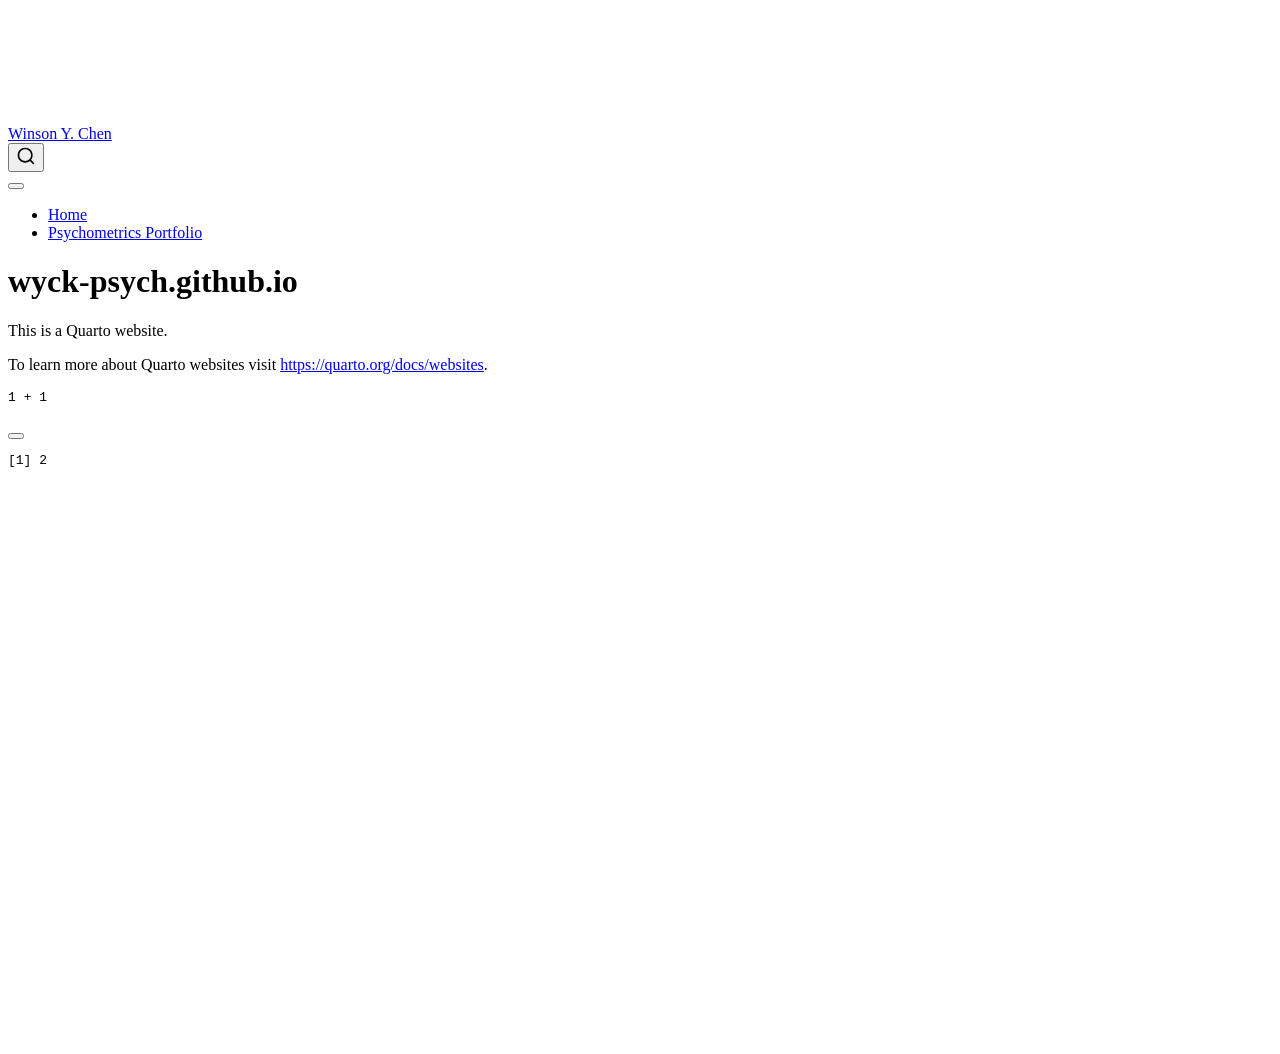
==== docs/index.html @ 18264ec0 "changed theme to minty" ====
<!DOCTYPE html>
<html xmlns="http://www.w3.org/1999/xhtml" lang="en" xml:lang="en"><head>

<meta charset="utf-8">
<meta name="generator" content="quarto-1.9.38">

<meta name="viewport" content="width=device-width, initial-scale=1.0, user-scalable=yes">


<title>wyck-psych.github.io – Winson Y. Chen</title>
<style>
/* Default styles provided by pandoc.
** See https://pandoc.org/MANUAL.html#variables-for-html for config info.
*/
code{white-space: pre-wrap;}
span.smallcaps{font-variant: small-caps;}
div.columns{display: flex; gap: min(4vw, 1.5em);}
div.column{flex: auto; overflow-x: auto;}
div.hanging-indent{margin-left: 1.5em; text-indent: -1.5em;}
ul.task-list{list-style: none;}
ul.task-list li input[type="checkbox"] {
  width: 0.8em;
  margin: 0 0.8em 0.2em -1em; /* quarto-specific, see https://github.com/quarto-dev/quarto-cli/issues/4556 */ 
  vertical-align: middle;
}
/* CSS for syntax highlighting */
html { -webkit-text-size-adjust: 100%; }
pre > code.sourceCode { white-space: pre; position: relative; }
pre > code.sourceCode > span { display: inline-block; line-height: 1.25; }
pre > code.sourceCode > span:empty { height: 1.2em; }
.sourceCode { overflow: visible; }
code.sourceCode > span { color: inherit; text-decoration: inherit; }
div.sourceCode { margin: 1em 0; }
pre.sourceCode { margin: 0; }
@media screen {
div.sourceCode { overflow: auto; }
}
@media print {
pre > code.sourceCode { white-space: pre-wrap; }
pre > code.sourceCode > span { text-indent: -5em; padding-left: 5em; }
}
pre.numberSource code
  { counter-reset: source-line 0; }
pre.numberSource code > span
  { position: relative; left: -4em; counter-increment: source-line; }
pre.numberSource code > span > a:first-child::before
  { content: counter(source-line);
    position: relative; left: -1em; text-align: right; vertical-align: baseline;
    border: none; display: inline-block;
    -webkit-touch-callout: none; -webkit-user-select: none;
    -khtml-user-select: none; -moz-user-select: none;
    -ms-user-select: none; user-select: none;
    padding: 0 4px; width: 4em;
  }
pre.numberSource { margin-left: 3em;  padding-left: 4px; }
div.sourceCode
  {   }
@media screen {
pre > code.sourceCode > span > a:first-child::before { text-decoration: underline; }
}
</style>


<script src="site_libs/quarto-nav/quarto-nav.js"></script>
<script src="site_libs/quarto-nav/headroom.min.js"></script>
<script src="site_libs/clipboard/clipboard.min.js"></script>
<script src="site_libs/quarto-search/autocomplete.umd.js"></script>
<script src="site_libs/quarto-search/fuse.min.js"></script>
<script src="site_libs/quarto-search/quarto-search.js"></script>
<meta name="quarto:offset" content="./">
<script src="site_libs/quarto-html/quarto.js" type="module"></script>
<script src="site_libs/quarto-html/tabsets/tabsets.js" type="module"></script>
<script src="site_libs/quarto-html/popper.min.js"></script>
<script src="site_libs/quarto-html/tippy.umd.min.js"></script>
<script src="site_libs/quarto-html/anchor.min.js"></script>
<link href="site_libs/quarto-html/tippy.css" rel="stylesheet">
<link href="site_libs/quarto-html/quarto-syntax-highlighting-15634bcf2e68342d4ad2dfa704d543f6.css" rel="stylesheet" id="quarto-text-highlighting-styles">
<script src="site_libs/bootstrap/bootstrap.min.js"></script>
<link href="site_libs/bootstrap/bootstrap-icons.css" rel="stylesheet">
<link href="site_libs/bootstrap/bootstrap-9c8f6917bb976eb1370e91c8fae1e261.min.css" rel="stylesheet" append-hash="true" id="quarto-bootstrap" data-mode="light">
<script id="quarto-search-options" type="application/json">{
  "location": "navbar",
  "copy-button": false,
  "collapse-after": 3,
  "panel-placement": "end",
  "type": "overlay",
  "limit": 50,
  "keyboard-shortcut": [
    "f",
    "/",
    "s"
  ],
  "show-item-context": false,
  "language": {
    "search-no-results-text": "No results",
    "search-matching-documents-text": "matching documents",
    "search-copy-link-title": "Copy link to search",
    "search-hide-matches-text": "Hide additional matches",
    "search-more-match-text": "more match in this document",
    "search-more-matches-text": "more matches in this document",
    "search-clear-button-title": "Clear",
    "search-text-placeholder": "",
    "search-detached-cancel-button-title": "Cancel",
    "search-submit-button-title": "Submit",
    "search-label": "Search"
  }
}</script>


<link rel="stylesheet" href="styles.css">
</head>

<body class="nav-fixed quarto-light">

<div id="quarto-search-results"></div>
  <header id="quarto-header" class="headroom fixed-top">
    <nav class="navbar navbar-expand-lg " data-bs-theme="dark">
      <div class="navbar-container container-fluid">
      <div class="navbar-brand-container mx-auto">
    <a class="navbar-brand" href="./index.html">
    <span class="navbar-title">Winson Y. Chen</span>
    </a>
  </div>
            <div id="quarto-search" class="" title="Search"></div>
          <button class="navbar-toggler" type="button" data-bs-toggle="collapse" data-bs-target="#navbarCollapse" aria-controls="navbarCollapse" role="menu" aria-expanded="false" aria-label="Toggle navigation" onclick="if (window.quartoToggleHeadroom) { window.quartoToggleHeadroom(); }">
  <span class="navbar-toggler-icon"></span>
</button>
          <div class="collapse navbar-collapse" id="navbarCollapse">
            <ul class="navbar-nav navbar-nav-scroll me-auto">
  <li class="nav-item">
    <a class="nav-link active" href="./index.html" aria-current="page"> 
<span class="menu-text">Home</span></a>
  </li>  
  <li class="nav-item">
    <a class="nav-link" href="./Psychometrics_Portfolio.html"> 
<span class="menu-text">Psychometrics Portfolio</span></a>
  </li>  
</ul>
          </div> <!-- /navcollapse -->
            <div class="quarto-navbar-tools">
</div>
      </div> <!-- /container-fluid -->
    </nav>
</header>
<!-- content -->
<div id="quarto-content" class="quarto-container page-columns page-rows-contents page-layout-article page-navbar">
<!-- sidebar -->
<!-- margin-sidebar -->
    <div id="quarto-margin-sidebar" class="sidebar margin-sidebar zindex-bottom">
        
    </div>
<!-- main -->
<main class="content" id="quarto-document-content">

<header id="title-block-header" class="quarto-title-block default">
<div class="quarto-title">
<h1 class="title">wyck-psych.github.io</h1>
</div>



<div class="quarto-title-meta">

    
  
    
  </div>
  


</header>


<p>This is a Quarto website.</p>
<p>To learn more about Quarto websites visit <a href="https://quarto.org/docs/websites" class="uri">https://quarto.org/docs/websites</a>.</p>
<div class="cell">
<div class="code-copy-outer-scaffold"><div class="sourceCode cell-code" id="cb1"><pre class="sourceCode r code-with-copy"><code class="sourceCode r"><span id="cb1-1"><a href="#cb1-1" aria-hidden="true" tabindex="-1"></a><span class="dv">1</span> <span class="sc">+</span> <span class="dv">1</span></span></code></pre></div><button title="Copy to Clipboard" class="code-copy-button"><i class="bi"></i></button></div>
<div class="cell-output cell-output-stdout">
<pre><code>[1] 2</code></pre>
</div>
</div>



</main> <!-- /main -->
<script id="quarto-html-after-body" type="application/javascript">
  window.document.addEventListener("DOMContentLoaded", function (event) {
    const icon = "";
    const anchorJS = new window.AnchorJS();
    anchorJS.options = {
      placement: 'right',
      icon: icon
    };
    anchorJS.add('.anchored');
    const isCodeAnnotation = (el) => {
      for (const clz of el.classList) {
        if (clz.startsWith('code-annotation-')) {                     
          return true;
        }
      }
      return false;
    }
    const onCopySuccess = function(e) {
      // button target
      const button = e.trigger;
      // don't keep focus
      button.blur();
      // flash "checked"
      button.classList.add('code-copy-button-checked');
      var currentTitle = button.getAttribute("title");
      button.setAttribute("title", "Copied!");
      let tooltip;
      if (window.bootstrap) {
        button.setAttribute("data-bs-toggle", "tooltip");
        button.setAttribute("data-bs-placement", "left");
        button.setAttribute("data-bs-title", "Copied!");
        tooltip = new bootstrap.Tooltip(button, 
          { trigger: "manual", 
            customClass: "code-copy-button-tooltip",
            offset: [0, -8]});
        tooltip.show();    
      }
      setTimeout(function() {
        if (tooltip) {
          tooltip.hide();
          button.removeAttribute("data-bs-title");
          button.removeAttribute("data-bs-toggle");
          button.removeAttribute("data-bs-placement");
        }
        button.setAttribute("title", currentTitle);
        button.classList.remove('code-copy-button-checked');
      }, 1000);
      // clear code selection
      e.clearSelection();
    }
    const getTextToCopy = function(trigger) {
      const outerScaffold = trigger.parentElement.cloneNode(true);
      const codeEl = outerScaffold.querySelector('code');
      for (const childEl of codeEl.children) {
        if (isCodeAnnotation(childEl)) {
          childEl.remove();
        }
      }
      return codeEl.innerText;
    }
    const clipboard = new window.ClipboardJS('.code-copy-button:not([data-in-quarto-modal])', {
      text: getTextToCopy
    });
    clipboard.on('success', onCopySuccess);
    if (window.document.getElementById('quarto-embedded-source-code-modal')) {
      const clipboardModal = new window.ClipboardJS('.code-copy-button[data-in-quarto-modal]', {
        text: getTextToCopy,
        container: window.document.getElementById('quarto-embedded-source-code-modal')
      });
      clipboardModal.on('success', onCopySuccess);
    }
      var localhostRegex = new RegExp(/^(?:http|https):\/\/localhost\:?[0-9]*\//);
      var mailtoRegex = new RegExp(/^mailto:/);
        var filterRegex = new RegExp('/' + window.location.host + '/');
      var isInternal = (href) => {
          return filterRegex.test(href) || localhostRegex.test(href) || mailtoRegex.test(href);
      }
      // Inspect non-navigation links and adorn them if external
     var links = window.document.querySelectorAll('a[href]:not(.nav-link):not(.navbar-brand):not(.toc-action):not(.sidebar-link):not(.sidebar-item-toggle):not(.pagination-link):not(.no-external):not([aria-hidden]):not(.dropdown-item):not(.quarto-navigation-tool):not(.about-link)');
      for (var i=0; i<links.length; i++) {
        const link = links[i];
        if (!isInternal(link.href)) {
          // undo the damage that might have been done by quarto-nav.js in the case of
          // links that we want to consider external
          if (link.dataset.originalHref !== undefined) {
            link.href = link.dataset.originalHref;
          }
        }
      }
    function tippyHover(el, contentFn, onTriggerFn, onUntriggerFn) {
      const config = {
        allowHTML: true,
        maxWidth: 500,
        delay: 100,
        arrow: false,
        appendTo: function(el) {
            return el.parentElement;
        },
        interactive: true,
        interactiveBorder: 10,
        theme: 'quarto',
        placement: 'bottom-start',
      };
      if (contentFn) {
        config.content = contentFn;
      }
      if (onTriggerFn) {
        config.onTrigger = onTriggerFn;
      }
      if (onUntriggerFn) {
        config.onUntrigger = onUntriggerFn;
      }
      window.tippy(el, config); 
    }
    const noterefs = window.document.querySelectorAll('a[role="doc-noteref"]');
    for (var i=0; i<noterefs.length; i++) {
      const ref = noterefs[i];
      tippyHover(ref, function() {
        // use id or data attribute instead here
        let href = ref.getAttribute('data-footnote-href') || ref.getAttribute('href');
        try { href = new URL(href).hash; } catch {}
        const id = href.replace(/^#\/?/, "");
        const note = window.document.getElementById(id);
        if (note) {
          return note.innerHTML;
        } else {
          return "";
        }
      });
    }
    const xrefs = window.document.querySelectorAll('a.quarto-xref');
    const processXRef = (id, note) => {
      // Strip column container classes
      const stripColumnClz = (el) => {
        el.classList.remove("page-full", "page-columns");
        if (el.children) {
          for (const child of el.children) {
            stripColumnClz(child);
          }
        }
      }
      stripColumnClz(note)
      if (id === null || id.startsWith('sec-')) {
        // Special case sections, only their first couple elements
        const container = document.createElement("div");
        if (note.children && note.children.length > 2) {
          container.appendChild(note.children[0].cloneNode(true));
          for (let i = 1; i < note.children.length; i++) {
            const child = note.children[i];
            if (child.tagName === "P" && child.innerText === "") {
              continue;
            } else {
              container.appendChild(child.cloneNode(true));
              break;
            }
          }
          if (window.Quarto?.typesetMath) {
            window.Quarto.typesetMath(container);
          }
          return container.innerHTML
        } else {
          if (window.Quarto?.typesetMath) {
            window.Quarto.typesetMath(note);
          }
          return note.innerHTML;
        }
      } else {
        // Remove any anchor links if they are present
        const anchorLink = note.querySelector('a.anchorjs-link');
        if (anchorLink) {
          anchorLink.remove();
        }
        if (window.Quarto?.typesetMath) {
          window.Quarto.typesetMath(note);
        }
        if (note.classList.contains("callout")) {
          return note.outerHTML;
        } else {
          return note.innerHTML;
        }
      }
    }
    for (var i=0; i<xrefs.length; i++) {
      const xref = xrefs[i];
      tippyHover(xref, undefined, function(instance) {
        instance.disable();
        let url = xref.getAttribute('href');
        let hash = undefined; 
        if (url.startsWith('#')) {
          hash = url;
        } else {
          try { hash = new URL(url).hash; } catch {}
        }
        if (hash) {
          const id = hash.replace(/^#\/?/, "");
          const note = window.document.getElementById(id);
          if (note !== null) {
            try {
              const html = processXRef(id, note.cloneNode(true));
              instance.setContent(html);
            } finally {
              instance.enable();
              instance.show();
            }
          } else {
            // See if we can fetch this
            fetch(url.split('#')[0])
            .then(res => res.text())
            .then(html => {
              const parser = new DOMParser();
              const htmlDoc = parser.parseFromString(html, "text/html");
              const note = htmlDoc.getElementById(id);
              if (note !== null) {
                const html = processXRef(id, note);
                instance.setContent(html);
              } 
            }).finally(() => {
              instance.enable();
              instance.show();
            });
          }
        } else {
          // See if we can fetch a full url (with no hash to target)
          // This is a special case and we should probably do some content thinning / targeting
          fetch(url)
          .then(res => res.text())
          .then(html => {
            const parser = new DOMParser();
            const htmlDoc = parser.parseFromString(html, "text/html");
            const note = htmlDoc.querySelector('main.content');
            if (note !== null) {
              // This should only happen for chapter cross references
              // (since there is no id in the URL)
              // remove the first header
              if (note.children.length > 0 && note.children[0].tagName === "HEADER") {
                note.children[0].remove();
              }
              const html = processXRef(null, note);
              instance.setContent(html);
            } 
          }).finally(() => {
            instance.enable();
            instance.show();
          });
        }
      }, function(instance) {
      });
    }
        let selectedAnnoteEl;
        const selectorForAnnotation = ( cell, annotation) => {
          let cellAttr = 'data-code-cell="' + cell + '"';
          let lineAttr = 'data-code-annotation="' +  annotation + '"';
          const selector = 'span[' + cellAttr + '][' + lineAttr + ']';
          return selector;
        }
        const selectCodeLines = (annoteEl) => {
          const doc = window.document;
          const targetCell = annoteEl.getAttribute("data-target-cell");
          const targetAnnotation = annoteEl.getAttribute("data-target-annotation");
          const annoteSpan = window.document.querySelector(selectorForAnnotation(targetCell, targetAnnotation));
          const lines = annoteSpan.getAttribute("data-code-lines").split(",");
          const lineIds = lines.map((line) => {
            return targetCell + "-" + line;
          })
          let top = null;
          let height = null;
          let parent = null;
          if (lineIds.length > 0) {
              //compute the position of the single el (top and bottom and make a div)
              const el = window.document.getElementById(lineIds[0]);
              top = el.offsetTop;
              height = el.offsetHeight;
              parent = el.parentElement.parentElement;
            if (lineIds.length > 1) {
              const lastEl = window.document.getElementById(lineIds[lineIds.length - 1]);
              const bottom = lastEl.offsetTop + lastEl.offsetHeight;
              height = bottom - top;
            }
            if (top !== null && height !== null && parent !== null) {
              // cook up a div (if necessary) and position it 
              let div = window.document.getElementById("code-annotation-line-highlight");
              if (div === null) {
                div = window.document.createElement("div");
                div.setAttribute("id", "code-annotation-line-highlight");
                div.style.position = 'absolute';
                parent.appendChild(div);
              }
              div.style.top = top - 2 + "px";
              div.style.height = height + 4 + "px";
              div.style.left = 0;
              let gutterDiv = window.document.getElementById("code-annotation-line-highlight-gutter");
              if (gutterDiv === null) {
                gutterDiv = window.document.createElement("div");
                gutterDiv.setAttribute("id", "code-annotation-line-highlight-gutter");
                gutterDiv.style.position = 'absolute';
                const codeCell = window.document.getElementById(targetCell);
                const gutter = codeCell.querySelector('.code-annotation-gutter');
                gutter.appendChild(gutterDiv);
              }
              gutterDiv.style.top = top - 2 + "px";
              gutterDiv.style.height = height + 4 + "px";
            }
            selectedAnnoteEl = annoteEl;
          }
        };
        const unselectCodeLines = () => {
          const elementsIds = ["code-annotation-line-highlight", "code-annotation-line-highlight-gutter"];
          elementsIds.forEach((elId) => {
            const div = window.document.getElementById(elId);
            if (div) {
              div.remove();
            }
          });
          selectedAnnoteEl = undefined;
        };
          // Handle positioning of the toggle
      window.addEventListener(
        "resize",
        throttle(() => {
          elRect = undefined;
          if (selectedAnnoteEl) {
            selectCodeLines(selectedAnnoteEl);
          }
        }, 10)
      );
      function throttle(fn, ms) {
      let throttle = false;
      let timer;
        return (...args) => {
          if(!throttle) { // first call gets through
              fn.apply(this, args);
              throttle = true;
          } else { // all the others get throttled
              if(timer) clearTimeout(timer); // cancel #2
              timer = setTimeout(() => {
                fn.apply(this, args);
                timer = throttle = false;
              }, ms);
          }
        };
      }
        // Attach click handler to the DT
        const annoteDls = window.document.querySelectorAll('dt[data-target-cell]');
        for (const annoteDlNode of annoteDls) {
          annoteDlNode.addEventListener('click', (event) => {
            const clickedEl = event.target;
            if (clickedEl !== selectedAnnoteEl) {
              unselectCodeLines();
              const activeEl = window.document.querySelector('dt[data-target-cell].code-annotation-active');
              if (activeEl) {
                activeEl.classList.remove('code-annotation-active');
              }
              selectCodeLines(clickedEl);
              clickedEl.classList.add('code-annotation-active');
            } else {
              // Unselect the line
              unselectCodeLines();
              clickedEl.classList.remove('code-annotation-active');
            }
          });
        }
    const findCites = (el) => {
      const parentEl = el.parentElement;
      if (parentEl) {
        const cites = parentEl.dataset.cites;
        if (cites) {
          return {
            el,
            cites: cites.split(' ')
          };
        } else {
          return findCites(el.parentElement)
        }
      } else {
        return undefined;
      }
    };
    var bibliorefs = window.document.querySelectorAll('a[role="doc-biblioref"]');
    for (var i=0; i<bibliorefs.length; i++) {
      const ref = bibliorefs[i];
      const citeInfo = findCites(ref);
      if (citeInfo) {
        tippyHover(citeInfo.el, function() {
          var popup = window.document.createElement('div');
          citeInfo.cites.forEach(function(cite) {
            var citeDiv = window.document.createElement('div');
            citeDiv.classList.add('hanging-indent');
            citeDiv.classList.add('csl-entry');
            var biblioDiv = window.document.getElementById('ref-' + cite);
            if (biblioDiv) {
              citeDiv.innerHTML = biblioDiv.innerHTML;
            }
            popup.appendChild(citeDiv);
          });
          return popup.innerHTML;
        });
      }
    }
  });
  </script>
</div> <!-- /content -->




</body></html>
---- docs/site_libs/quarto-html/tippy.css ----
.tippy-box[data-animation=fade][data-state=hidden]{opacity:0}[data-tippy-root]{max-width:calc(100vw - 10px)}.tippy-box{position:relative;background-color:#333;color:#fff;border-radius:4px;font-size:14px;line-height:1.4;white-space:normal;outline:0;transition-property:transform,visibility,opacity}.tippy-box[data-placement^=top]>.tippy-arrow{bottom:0}.tippy-box[data-placement^=top]>.tippy-arrow:before{bottom:-7px;left:0;border-width:8px 8px 0;border-top-color:initial;transform-origin:center top}.tippy-box[data-placement^=bottom]>.tippy-arrow{top:0}.tippy-box[data-placement^=bottom]>.tippy-arrow:before{top:-7px;left:0;border-width:0 8px 8px;border-bottom-color:initial;transform-origin:center bottom}.tippy-box[data-placement^=left]>.tippy-arrow{right:0}.tippy-box[data-placement^=left]>.tippy-arrow:before{border-width:8px 0 8px 8px;border-left-color:initial;right:-7px;transform-origin:center left}.tippy-box[data-placement^=right]>.tippy-arrow{left:0}.tippy-box[data-placement^=right]>.tippy-arrow:before{left:-7px;border-width:8px 8px 8px 0;border-right-color:initial;transform-origin:center right}.tippy-box[data-inertia][data-state=visible]{transition-timing-function:cubic-bezier(.54,1.5,.38,1.11)}.tippy-arrow{width:16px;height:16px;color:#333}.tippy-arrow:before{content:"";position:absolute;border-color:transparent;border-style:solid}.tippy-content{position:relative;padding:5px 9px;z-index:1}
---- docs/styles.css ----
/* css styles */
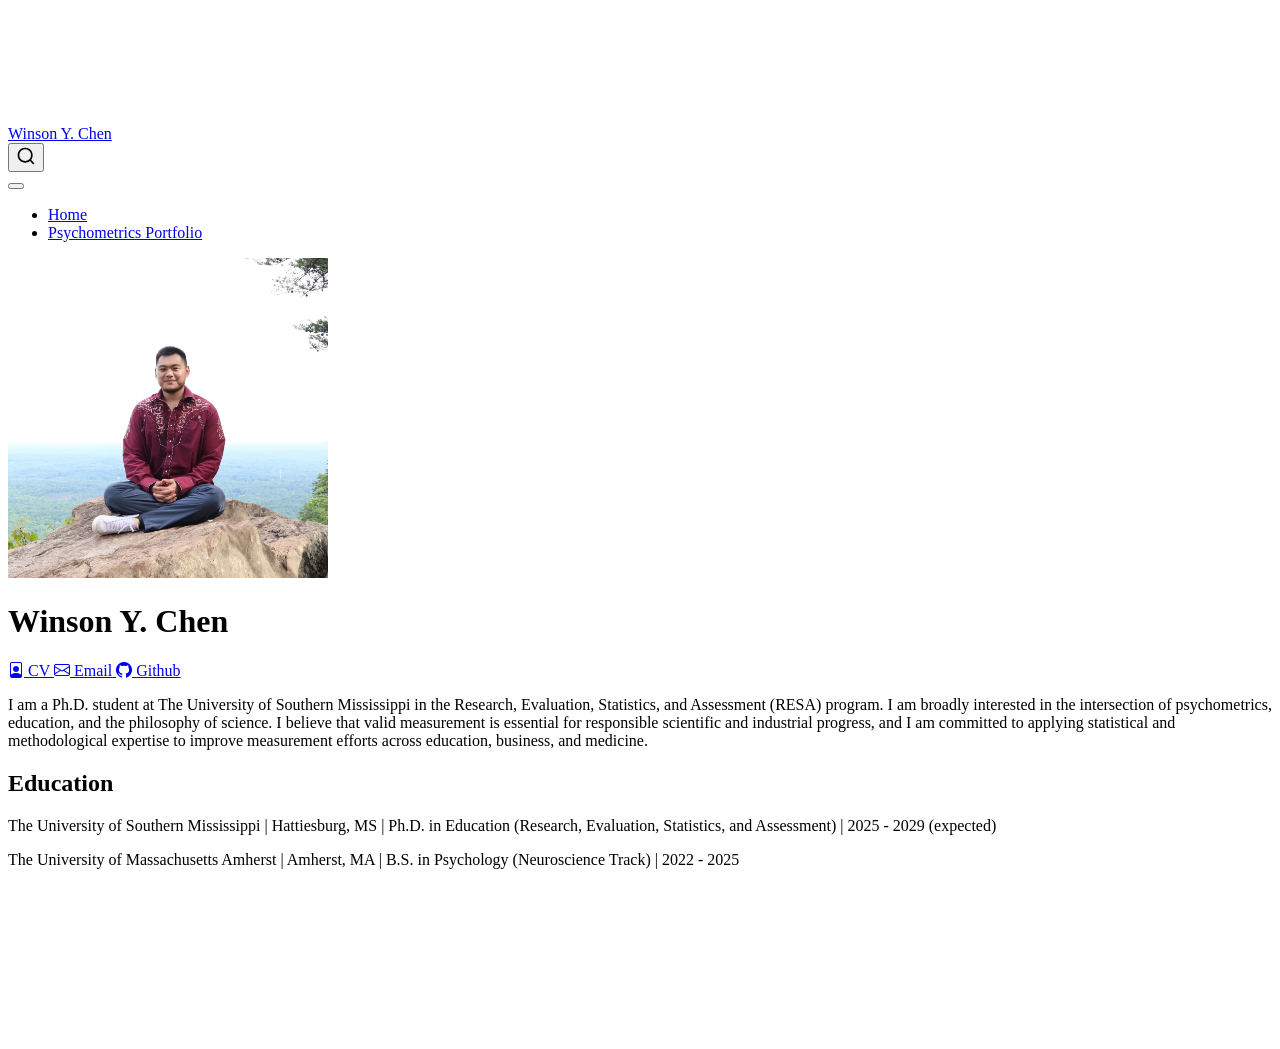
==== commit 06b08e7f: "added biography to home page" ====
--- a/docs/index.html
+++ b/docs/index.html
@@ -7,7 +7,7 @@
 <meta name="viewport" content="width=device-width, initial-scale=1.0, user-scalable=yes">
 
 
-<title>wyck-psych.github.io – Winson Y. Chen</title>
+<title>Winson Y. Chen</title>
 <style>
 /* Default styles provided by pandoc.
 ** See https://pandoc.org/MANUAL.html#variables-for-html for config info.
@@ -23,41 +23,6 @@
   margin: 0 0.8em 0.2em -1em; /* quarto-specific, see https://github.com/quarto-dev/quarto-cli/issues/4556 */ 
   vertical-align: middle;
 }
-/* CSS for syntax highlighting */
-html { -webkit-text-size-adjust: 100%; }
-pre > code.sourceCode { white-space: pre; position: relative; }
-pre > code.sourceCode > span { display: inline-block; line-height: 1.25; }
-pre > code.sourceCode > span:empty { height: 1.2em; }
-.sourceCode { overflow: visible; }
-code.sourceCode > span { color: inherit; text-decoration: inherit; }
-div.sourceCode { margin: 1em 0; }
-pre.sourceCode { margin: 0; }
-@media screen {
-div.sourceCode { overflow: auto; }
-}
-@media print {
-pre > code.sourceCode { white-space: pre-wrap; }
-pre > code.sourceCode > span { text-indent: -5em; padding-left: 5em; }
-}
-pre.numberSource code
-  { counter-reset: source-line 0; }
-pre.numberSource code > span
-  { position: relative; left: -4em; counter-increment: source-line; }
-pre.numberSource code > span > a:first-child::before
-  { content: counter(source-line);
-    position: relative; left: -1em; text-align: right; vertical-align: baseline;
-    border: none; display: inline-block;
-    -webkit-touch-callout: none; -webkit-user-select: none;
-    -khtml-user-select: none; -moz-user-select: none;
-    -ms-user-select: none; user-select: none;
-    padding: 0 4px; width: 4em;
-  }
-pre.numberSource { margin-left: 3em;  padding-left: 4px; }
-div.sourceCode
-  {   }
-@media screen {
-pre > code.sourceCode > span > a:first-child::before { text-decoration: underline; }
-}
 </style>
 
 
@@ -72,7 +37,6 @@
 <script src="site_libs/quarto-html/tabsets/tabsets.js" type="module"></script>
 <script src="site_libs/quarto-html/popper.min.js"></script>
 <script src="site_libs/quarto-html/tippy.umd.min.js"></script>
-<script src="site_libs/quarto-html/anchor.min.js"></script>
 <link href="site_libs/quarto-html/tippy.css" rel="stylesheet">
 <link href="site_libs/quarto-html/quarto-syntax-highlighting-15634bcf2e68342d4ad2dfa704d543f6.css" rel="stylesheet" id="quarto-text-highlighting-styles">
 <script src="site_libs/bootstrap/bootstrap.min.js"></script>
@@ -110,7 +74,7 @@
 <link rel="stylesheet" href="styles.css">
 </head>
 
-<body class="nav-fixed quarto-light">
+<body class="nav-fixed fullcontent quarto-light">
 
 <div id="quarto-search-results"></div>
   <header id="quarto-header" class="headroom fixed-top">
@@ -146,52 +110,56 @@
 <div id="quarto-content" class="quarto-container page-columns page-rows-contents page-layout-article page-navbar">
 <!-- sidebar -->
 <!-- margin-sidebar -->
-    <div id="quarto-margin-sidebar" class="sidebar margin-sidebar zindex-bottom">
-        
-    </div>
+    
 <!-- main -->
 <main class="content" id="quarto-document-content">
 
+
+
+
+<div class="quarto-about-trestles">
+  <div class="about-entity">
+    <img src="mountain_photo.jpg" class="about-image
+  rounded " style="width: 20em;">
 <header id="title-block-header" class="quarto-title-block default">
 <div class="quarto-title">
-<h1 class="title">wyck-psych.github.io</h1>
+<h1 class="title">Winson Y. Chen</h1>
 </div>
-
-
-
 <div class="quarto-title-meta">
-
-    
-  
-    
   </div>
-  
-
-
 </header>
-
-
-<p>This is a Quarto website.</p>
-<p>To learn more about Quarto websites visit <a href="https://quarto.org/docs/websites" class="uri">https://quarto.org/docs/websites</a>.</p>
-<div class="cell">
-<div class="code-copy-outer-scaffold"><div class="sourceCode cell-code" id="cb1"><pre class="sourceCode r code-with-copy"><code class="sourceCode r"><span id="cb1-1"><a href="#cb1-1" aria-hidden="true" tabindex="-1"></a><span class="dv">1</span> <span class="sc">+</span> <span class="dv">1</span></span></code></pre></div><button title="Copy to Clipboard" class="code-copy-button"><i class="bi"></i></button></div>
-<div class="cell-output cell-output-stdout">
-<pre><code>[1] 2</code></pre>
+    <div class="about-links">
+  <a href="" class="about-link" rel="" target="">
+    <i class="bi bi-file-person"></i>
+     <span class="about-link-text">CV</span>
+  </a>
+  <a href="mailto:winsonychen@gmail.com" class="about-link" rel="" target="">
+    <i class="bi bi-envelope"></i>
+     <span class="about-link-text">Email</span>
+  </a>
+  <a href="https://github.com/wyck-psych" class="about-link" rel="" target="">
+    <i class="bi bi-github"></i>
+     <span class="about-link-text">Github</span>
+  </a>
 </div>
+  </div>
+  <div class="about-contents"><div id="hero-heading">
+<p>I am a Ph.D.&nbsp;student at The University of Southern Mississippi in the Research, Evaluation, Statistics, and Assessment (RESA) program. I am broadly interested in the intersection of psychometrics, education, and the philosophy of science. I believe that valid measurement is essential for responsible scientific and industrial progress, and I am committed to applying statistical and methodological expertise to improve measurement efforts across education, business, and medicine.</p>
+<section id="education" class="level2">
+<h2 data-anchor-id="education">Education</h2>
+<p>The University of Southern Mississippi | Hattiesburg, MS | Ph.D.&nbsp;in Education (Research, Evaluation, Statistics, and Assessment) | 2025 - 2029 (expected)</p>
+<p>The University of Massachusetts Amherst | Amherst, MA | B.S. in Psychology (Neuroscience Track) | 2022 - 2025</p>
+</section>
+</div></div>
 </div>
+
+
 
 
 
 </main> <!-- /main -->
 <script id="quarto-html-after-body" type="application/javascript">
   window.document.addEventListener("DOMContentLoaded", function (event) {
-    const icon = "";
-    const anchorJS = new window.AnchorJS();
-    anchorJS.options = {
-      placement: 'right',
-      icon: icon
-    };
-    anchorJS.add('.anchored');
     const isCodeAnnotation = (el) => {
       for (const clz of el.classList) {
         if (clz.startsWith('code-annotation-')) {                     
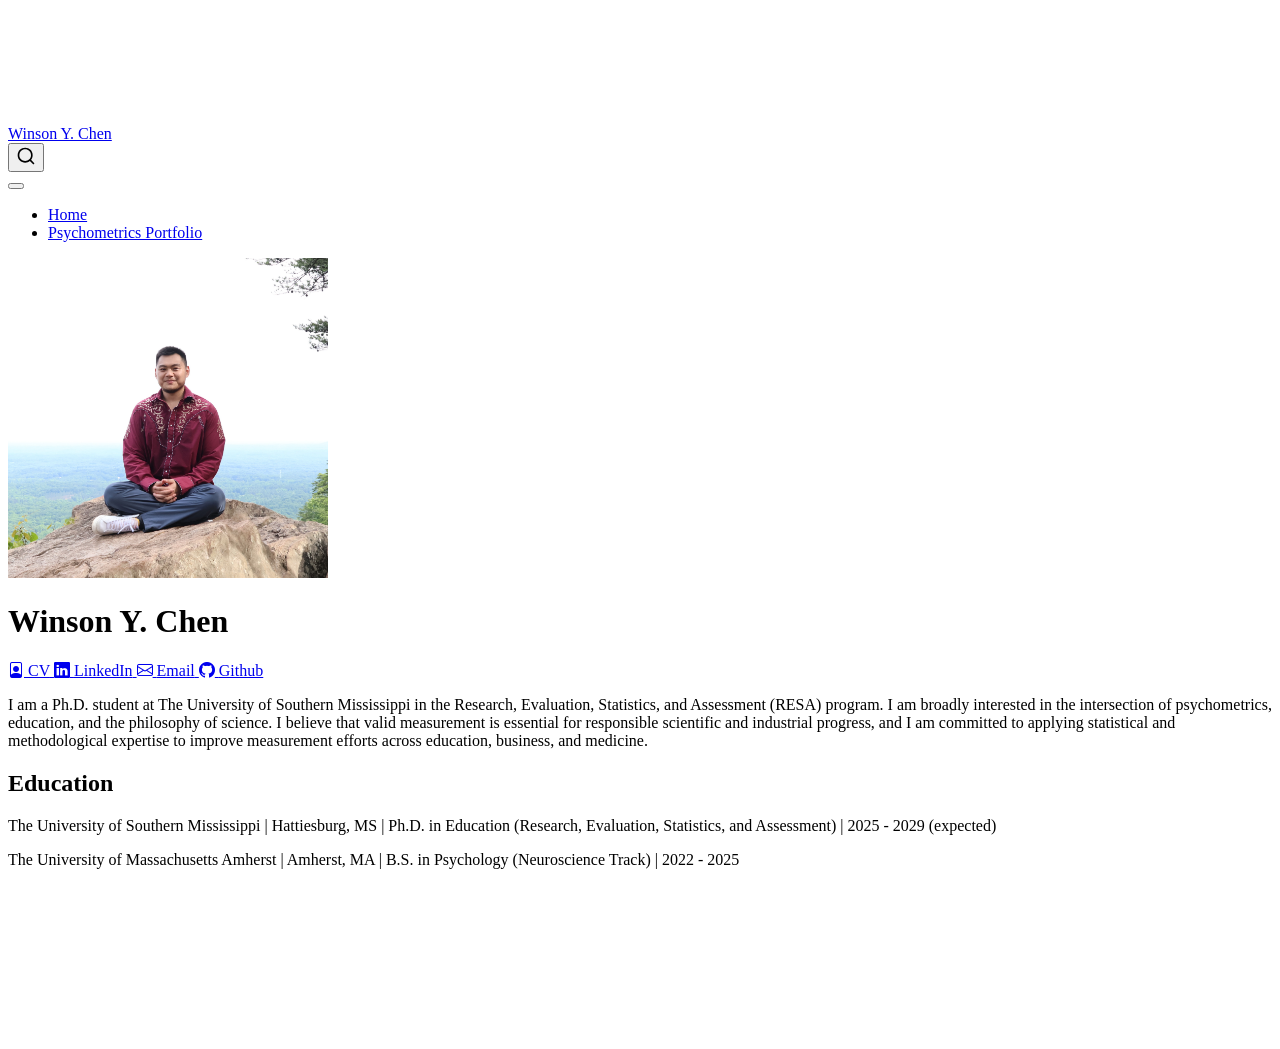
==== commit d4f15c00: "added LinkedIn" ====
--- a/docs/index.html
+++ b/docs/index.html
@@ -133,6 +133,10 @@
     <i class="bi bi-file-person"></i>
      <span class="about-link-text">CV</span>
   </a>
+  <a href="/www.linkedin.com/in/winsonychen" class="about-link" rel="" target="">
+    <i class="bi bi-linkedin"></i>
+     <span class="about-link-text">LinkedIn</span>
+  </a>
   <a href="mailto:winsonychen@gmail.com" class="about-link" rel="" target="">
     <i class="bi bi-envelope"></i>
      <span class="about-link-text">Email</span>
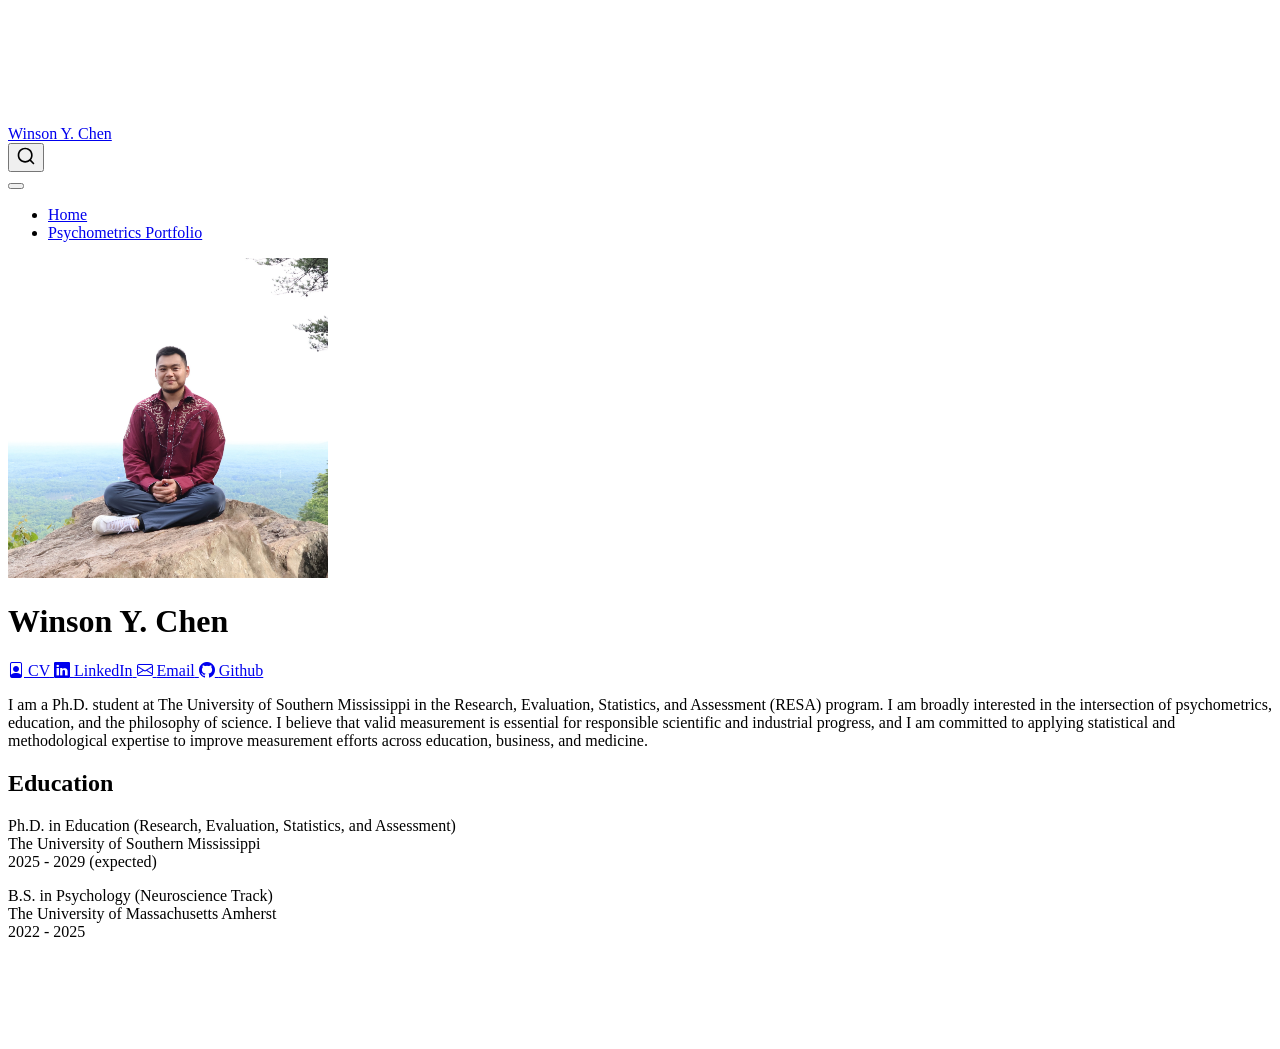
==== commit 6ee2d844: "changed biography information" ====
--- a/docs/index.html
+++ b/docs/index.html
@@ -151,8 +151,12 @@
 <p>I am a Ph.D.&nbsp;student at The University of Southern Mississippi in the Research, Evaluation, Statistics, and Assessment (RESA) program. I am broadly interested in the intersection of psychometrics, education, and the philosophy of science. I believe that valid measurement is essential for responsible scientific and industrial progress, and I am committed to applying statistical and methodological expertise to improve measurement efforts across education, business, and medicine.</p>
 <section id="education" class="level2">
 <h2 data-anchor-id="education">Education</h2>
-<p>The University of Southern Mississippi | Hattiesburg, MS | Ph.D.&nbsp;in Education (Research, Evaluation, Statistics, and Assessment) | 2025 - 2029 (expected)</p>
-<p>The University of Massachusetts Amherst | Amherst, MA | B.S. in Psychology (Neuroscience Track) | 2022 - 2025</p>
+<p>Ph.D.&nbsp;in Education (Research, Evaluation, Statistics, and Assessment)<br>
+The University of Southern Mississippi<br>
+2025 - 2029 (expected)</p>
+<p>B.S. in Psychology (Neuroscience Track)<br>
+The University of Massachusetts Amherst<br>
+2022 - 2025</p>
 </section>
 </div></div>
 </div>
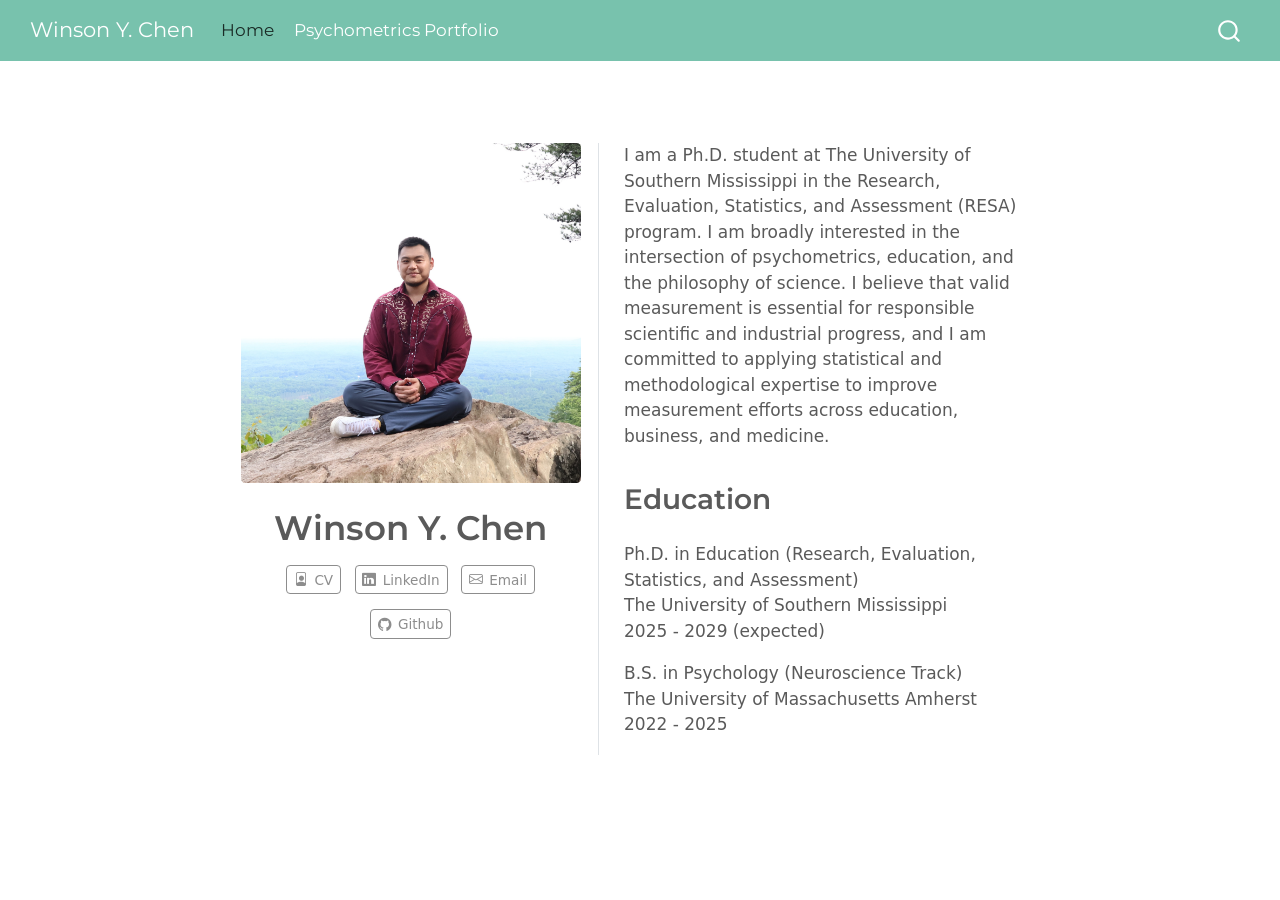
==== commit 6aac130c: "changed sidebar layout" ====
--- a/docs/index.html
+++ b/docs/index.html
@@ -41,7 +41,7 @@
 <link href="site_libs/quarto-html/quarto-syntax-highlighting-15634bcf2e68342d4ad2dfa704d543f6.css" rel="stylesheet" id="quarto-text-highlighting-styles">
 <script src="site_libs/bootstrap/bootstrap.min.js"></script>
 <link href="site_libs/bootstrap/bootstrap-icons.css" rel="stylesheet">
-<link href="site_libs/bootstrap/bootstrap-9c8f6917bb976eb1370e91c8fae1e261.min.css" rel="stylesheet" append-hash="true" id="quarto-bootstrap" data-mode="light">
+<link href="site_libs/bootstrap/bootstrap-8d0ed8221a34e91c96b4c820d655907d.min.css" rel="stylesheet" append-hash="true" id="quarto-bootstrap" data-mode="light">
 <script id="quarto-search-options" type="application/json">{
   "location": "navbar",
   "copy-button": false,
